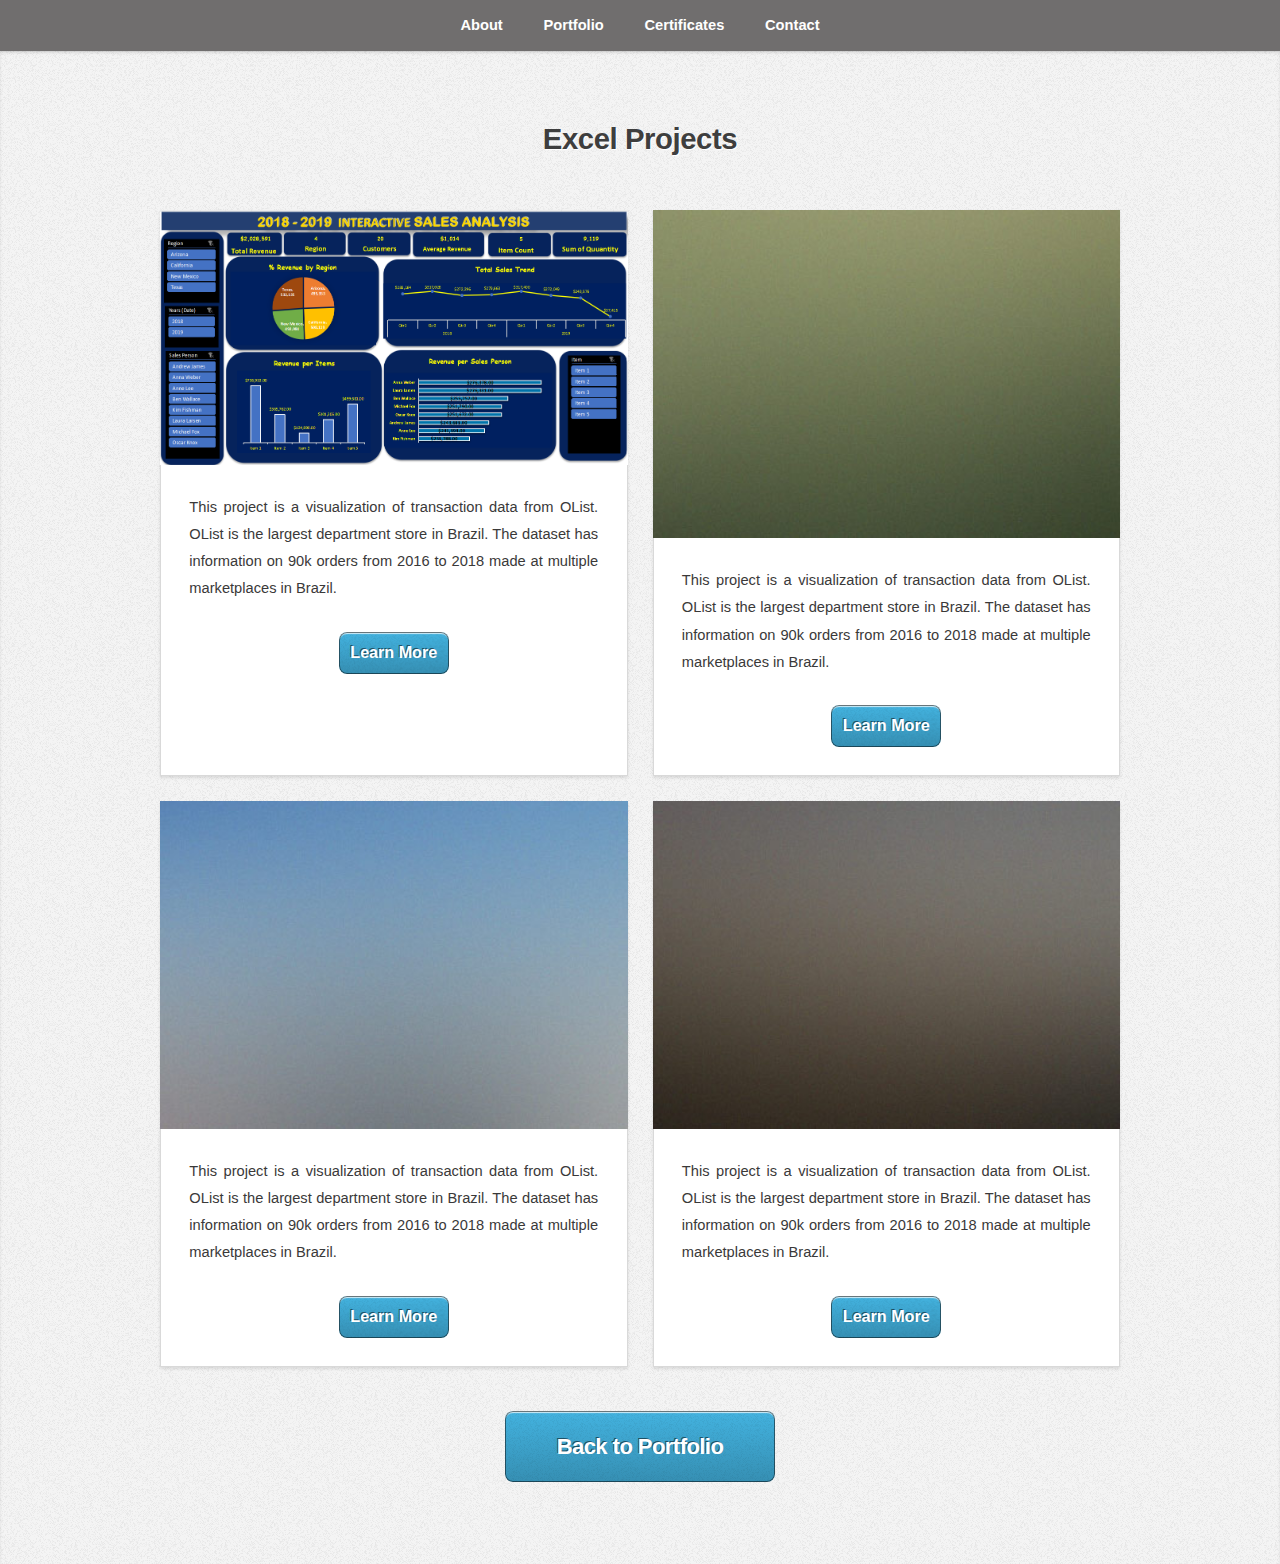
==== Excel.html @ 06ea3d86 "Add files via upload" ====
<!DOCTYPE HTML>
<!--
	Miniport by HTML5 UP
	html5up.net | @ajlkn
	Free for personal and commercial use under the CCA 3.0 license (html5up.net/license)
-->
<html>
	<head>
		<title>Miniport by HTML5 UP</title>
		<meta charset="utf-8" />
		<meta name="viewport" content="width=device-width, initial-scale=1, user-scalable=no" />
		<link rel="stylesheet" href="assets/css/main.css" />
	</head>
	<body class="is-preload">

		<!-- Nav -->
			<nav id="nav">
				<ul class="container">
					<li><a href="index.html#about">About</a></li>
					<li><a href="index.html#portfolio">Portfolio</a></li>
					<li><a href="index.html#certificates">Certificates</a></li>
					<li><a href="index.html#contact">Contact</a></li>
				</ul>
			</nav>

		<!-- Portfolio -->
			<article id="portfolio" class="wrapper style3">
				<div class="container">
					<header>
						<h2>Excel Projects</h2>
					</header>
					<div class="row">
						<div class="col-6 col-6-medium col-12-small">
							<style>
								.box.style2 {
									width: fit-content; /* Set the desired width for the box */
									height: 100%; /* Set the desired height for the box */
								}
							</style>
							<article class="box style2">
								<a href="#" class="image featured"><img src="images/Interactive Sales Analysis.png" alt="" /></a>
								<p>This project is a visualization of transaction data from OList. OList is the largest department store in Brazil. 
									The dataset has information on 90k orders from 2016 to 2018 made at multiple marketplaces in Brazil.</p>
									<style>button {padding: 0.3cm;}</style>
									<center><a href="#">
										<button id="scrollButton" class="scroll-button">Learn More</button>
									</a></center>
							</article>
						</div>
						<div class="col-6 col-6-medium col-12-small">
							<article class="box style2">
								<a href="#" class="image featured"><img src="images/pic02.jpg" alt="" /></a>
								<p>This project is a visualization of transaction data from OList. OList is the largest department store in Brazil. 
									The dataset has information on 90k orders from 2016 to 2018 made at multiple marketplaces in Brazil.</p>
								<style>button {padding: 0.3cm;}</style>
								<center><a href="#">
									<button id="scrollButton" class="scroll-button">Learn More</button>
								</a></center>	
							</article>
						</div>
						<div class="col-6 col-6-medium col-12-small">
							<article class="box style2">
								<a href="#" class="image featured"><img src="images/pic03.jpg" alt="" /></a>
								<p>This project is a visualization of transaction data from OList. OList is the largest department store in Brazil. 
									The dataset has information on 90k orders from 2016 to 2018 made at multiple marketplaces in Brazil.</p>
								<style>button {padding: 0.3cm;}</style>
								<center><a href="#">
									<button id="scrollButton" class="scroll-button">Learn More</button>
								</a></center>
							</article>
						</div>
						<div class="col-6 col-6-medium col-12-small">
							<article class="box style2">
								<a href="#" class="image featured"><img src="images/pic04.jpg" alt="" /></a>
								<p>This project is a visualization of transaction data from OList. OList is the largest department store in Brazil. 
									The dataset has information on 90k orders from 2016 to 2018 made at multiple marketplaces in Brazil.</p>
								<style>button {padding: 0.3cm;}</style>
								<center><a href="#">
									<button id="scrollButton" class="scroll-button">Learn More</button>
								</a></center>
							</article>
						</div>
					</div>
					<footer>
						<a href="index.html#portfolio" class="button large scrolly">Back to Portfolio</a>
					</footer>
				</div>
			</article>
		<!-- Scripts -->
			<script src="assets/js/jquery.min.js"></script>
			<script src="assets/js/jquery.scrolly.min.js"></script>
			<script src="assets/js/browser.min.js"></script>
			<script src="assets/js/breakpoints.min.js"></script>
			<script src="assets/js/util.js"></script>
			<script src="assets/js/main.js"></script>

	</body>
</html>
---- assets/css/main.css ----
@import url("https://fonts.googleapis.com/css?family=Open+Sans:300,300italic,600,600italic,700");
@import url("fontawesome-all.min.css");

/*
	Miniport by HTML5 UP
	html5up.net | @ajlkn
	Free for personal and commercial use under the CCA 3.0 license (html5up.net/license)
*/

html, body, div, span, applet, object,
iframe, h1, h2, h3, h4, h5, h6, p, blockquote,
pre, a, abbr, acronym, address, big, cite,
code, del, dfn, em, img, ins, kbd, q, s, samp,
small, strike, strong, sub, sup, tt, var, b,
u, i, center, dl, dt, dd, ol, ul, li, fieldset,
form, label, legend, table, caption, tbody,
tfoot, thead, tr, th, td, article, aside,
canvas, details, embed, figure, figcaption,
footer, header, hgroup, menu, nav, output, ruby,
section, summary, time, mark, audio, video {
	margin: 0;
	padding: 0;
	border: 0;
	font-size: 100%;
	font: inherit;
	vertical-align: baseline;}

article, aside, details, figcaption, figure,
footer, header, hgroup, menu, nav, section {
	display: block;}

body {
	line-height: 1;
}

ol, ul {
	list-style: none;
}

blockquote, q {
	quotes: none;
}

	blockquote:before, blockquote:after, q:before, q:after {
		content: '';
		content: none;
	}

table {
	border-collapse: collapse;
	border-spacing: 0;
}

body {
	-webkit-text-size-adjust: none;
}

mark {
	background-color: transparent;
	color: inherit;
}

input::-moz-focus-inner {
	border: 0;
	padding: 0;
}

input, select, textarea {
	-moz-appearance: none;
	-webkit-appearance: none;
	-ms-appearance: none;
	appearance: none;
}

/* Basic */

	html {
		box-sizing: border-box;
	}

	*, *:before, *:after {
		box-sizing: inherit;
	}

	body {
		padding-top: 3.5em;
	}

		body.is-preload *, body.is-preload *:before, body.is-preload *:after {
			-moz-animation: none !important;
			-webkit-animation: none !important;
			-ms-animation: none !important;
			animation: none !important;
			-moz-transition: none !important;
			-webkit-transition: none !important;
			-ms-transition: none !important;
			transition: none !important;
		}

	body, input, textarea, select {
		font-family: 'segoe', sans-serif;
		line-height: 1.85em;
		color: #3a3939;
		font-weight: 300;
		font-size: 13pt;
	}

	a {
		-moz-transition: color .2s ease-in-out;
		-webkit-transition: color .2s ease-in-out;
		-ms-transition: color .2s ease-in-out;
		transition: color .2s ease-in-out;
		color: #43B3E0;
		text-decoration: underline;
	}

		a:hover {
			color: #43bff0 !important;
		}

		a img {
			border: 0;
		}

	b, strong {
		font-weight: 600;
		color: #3e3e3e;
	}

	i, em {
		font-style: italic;
	}

	sub {
		position: relative;
		top: 0.5em;
		font-size: 0.8em;
	}

	sup {
		position: relative;
		top: -0.5em;
		font-size: 0.8em;
	}

	blockquote {
		border-left: solid 0.75em #eee;
		padding: 1em 0 1em 1.5em;
		font-style: italic;
	}

	h1, h2, h3, h4, h5, h6 {
		color: #3e3e3e;
		margin: 0 0 0.75em 0;
	}

	h1 a, h2 a, h3 a, h4 a, h5 a, h6 a {
		text-decoration: none;
		color: inherit;
	}

	h2, h3, h4, h5, h6 {
		font-weight: 700;
	}

	h1 {
		font-size: 3.25em;
		letter-spacing: -0.025em;
		font-weight: 300;
	}

		h1 strong {
			font-weight: 700;
		}

	h2 {
		font-size: 2em;
		letter-spacing: -0.015em;
	}

	h3 {
		font-size: 1.5em;
		letter-spacing: -0.015em;
	}

	em, i {
		font-style: italic;
	}

	br.clear {
		clear: both;
	}

	hr {
		border: 0;
		border-top: solid 1px #444;
		border-top-color: rgba(0, 0, 0, 0.35);
		box-shadow: 0px 1px 0px 0px rgba(255, 255, 255, 0.1);
		height: 1px;
		margin: 3em 0;
	}

	p, ul, ol, dl, table {
		margin-bottom: 2em;
	}

	header {
		margin: 0 0 3em 0;
	}

		header > p {
			font-size: 1.25em;
			margin: 0;
		}

	footer {
		margin: 3em 0 0 0;
	}

		footer > p {
			font-size: 1.25em;
		}

/* Container */

	.container {
		margin: 0 auto;
		max-width: calc(100% - 50px);
		width: 1200px;
	}

		.container.medium {
			width: 900px;
		}

		@media screen and (max-width: 1680px) {

			.container {
				width: 1200px;
			}

				.container.medium {
					width: 900px;
				}

		}

		@media screen and (max-width: 1280px) {

			.container {
				width: 960px;
			}

				.container.medium {
					width: 720px;
				}

		}

		@media screen and (max-width: 980px) {

			.container {
				width: 100%;
			}

				.container.medium {
					width: 75%;
				}

		}

		@media screen and (max-width: 736px) {

			.container {
				width: 100%;
				max-width: calc(100% - 30px);
			}

				.container.medium {
					width: 100%;
				}

		}

/* Row */

	.row {
		display: flex;
		flex-wrap: wrap;
		box-sizing: border-box;
		align-items: stretch;
	}

		.row > * {
			box-sizing: border-box;
		}

		.row.gtr-uniform > * > :last-child {
			margin-bottom: 0;
		}

		.row.aln-left {
			justify-content: flex-start;
		}

		.row.aln-center {
			justify-content: center;
		}

		.row.aln-right {
			justify-content: flex-end;
		}

		.row.aln-top {
			align-items: flex-start;
		}

		.row.aln-middle {
			align-items: center;
		}

		.row.aln-bottom {
			align-items: flex-end;
		}

		.row > .imp {
			order: -1;
		}

		.row > .col-1 {
			width: 8.33333%;
		}

		.row > .off-1 {
			margin-left: 8.33333%;
		}

		.row > .col-2 {
			width: 16.66667%;
		}

		.row > .off-2 {
			margin-left: 16.66667%;
		}

		.row > .col-3 {
			width: 25%;
		}

		.row > .off-3 {
			margin-left: 25%;
		}

		.row > .col-4 {
			width: 33.33333%;
		}

		.row > .off-4 {
			margin-left: 33.33333%;
		}

		.row > .col-5 {
			width: 41.66667%;
		}

		.row > .off-5 {
			margin-left: 41.66667%;
		}

		.row > .col-6 {
			width: 50%;
		}

		.row > .off-6 {
			margin-left: 50%;
		}

		.row > .col-7 {
			width: 58.33333%;
		}

		.row > .off-7 {
			margin-left: 58.33333%;
		}

		.row > .col-8 {
			width: 66.66667%;
		}

		.row > .off-8 {
			margin-left: 66.66667%;
		}

		.row > .col-9 {
			width: 75%;
		}

		.row > .off-9 {
			margin-left: 75%;
		}

		.row > .col-10 {
			width: 83.33333%;
		}

		.row > .off-10 {
			margin-left: 83.33333%;
		}

		.row > .col-11 {
			width: 91.66667%;
		}

		.row > .off-11 {
			margin-left: 91.66667%;
		}

		.row > .col-12 {
			width: 100%;
		}

		.row > .off-12 {
			margin-left: 100%;
		}

		.row.gtr-0 {
			margin-top: 0px;
			margin-left: 0px;
		}

			.row.gtr-0 > * {
				padding: 0px 0 0 0px;
			}

			.row.gtr-0.gtr-uniform {
				margin-top: 0px;
			}

				.row.gtr-0.gtr-uniform > * {
					padding-top: 0px;
				}

		.row.gtr-25 {
			margin-top: -6.25px;
			margin-left: -6.25px;
		}

			.row.gtr-25 > * {
				padding: 6.25px 0 0 6.25px;
			}

			.row.gtr-25.gtr-uniform {
				margin-top: -6.25px;
			}

				.row.gtr-25.gtr-uniform > * {
					padding-top: 6.25px;
				}

		.row.gtr-50 {
			margin-top: -12.5px;
			margin-left: -12.5px;
		}

			.row.gtr-50 > * {
				padding: 12.5px 0 0 12.5px;
			}

			.row.gtr-50.gtr-uniform {
				margin-top: -12.5px;
			}

				.row.gtr-50.gtr-uniform > * {
					padding-top: 12.5px;
				}

		.row {
			margin-top: -25px;
			margin-left: -25px;
		}

			.row > * {
				padding: 25px 0 0 25px;
			}

			.row.gtr-uniform {
				margin-top: -25px;
			}

				.row.gtr-uniform > * {
					padding-top: 25px;
				}

		.row.gtr-150 {
			margin-top: -37.5px;
			margin-left: -37.5px;
		}

			.row.gtr-150 > * {
				padding: 37.5px 0 0 37.5px;
			}

			.row.gtr-150.gtr-uniform {
				margin-top: -37.5px;
			}

				.row.gtr-150.gtr-uniform > * {
					padding-top: 37.5px;
				}

		.row.gtr-200 {
			margin-top: -50px;
			margin-left: -50px;
		}

			.row.gtr-200 > * {
				padding: 50px 0 0 50px;
			}

			.row.gtr-200.gtr-uniform {
				margin-top: -50px;
			}

				.row.gtr-200.gtr-uniform > * {
					padding-top: 50px;
				}

		@media screen and (max-width: 1680px) {

			.row {
				display: flex;
				flex-wrap: wrap;
				box-sizing: border-box;
				align-items: stretch;
			}

				.row > * {
					box-sizing: border-box;
				}

				.row.gtr-uniform > * > :last-child {
					margin-bottom: 0;
				}

				.row.aln-left {
					justify-content: flex-start;
				}

				.row.aln-center {
					justify-content: center;
				}

				.row.aln-right {
					justify-content: flex-end;
				}

				.row.aln-top {
					align-items: flex-start;
				}

				.row.aln-middle {
					align-items: center;
				}

				.row.aln-bottom {
					align-items: flex-end;
				}

				.row > .imp-xlarge {
					order: -1;
				}

				.row > .col-1-xlarge {
					width: 8.33333%;
				}

				.row > .off-1-xlarge {
					margin-left: 8.33333%;
				}

				.row > .col-2-xlarge {
					width: 16.66667%;
				}

				.row > .off-2-xlarge {
					margin-left: 16.66667%;
				}

				.row > .col-3-xlarge {
					width: 25%;
				}

				.row > .off-3-xlarge {
					margin-left: 25%;
				}

				.row > .col-4-xlarge {
					width: 33.33333%;
				}

				.row > .off-4-xlarge {
					margin-left: 33.33333%;
				}

				.row > .col-5-xlarge {
					width: 41.66667%;
				}

				.row > .off-5-xlarge {
					margin-left: 41.66667%;
				}

				.row > .col-6-xlarge {
					width: 50%;
				}

				.row > .off-6-xlarge {
					margin-left: 50%;
				}

				.row > .col-7-xlarge {
					width: 58.33333%;
				}

				.row > .off-7-xlarge {
					margin-left: 58.33333%;
				}

				.row > .col-8-xlarge {
					width: 66.66667%;
				}

				.row > .off-8-xlarge {
					margin-left: 66.66667%;
				}

				.row > .col-9-xlarge {
					width: 75%;
				}

				.row > .off-9-xlarge {
					margin-left: 75%;
				}

				.row > .col-10-xlarge {
					width: 83.33333%;
				}

				.row > .off-10-xlarge {
					margin-left: 83.33333%;
				}

				.row > .col-11-xlarge {
					width: 91.66667%;
				}

				.row > .off-11-xlarge {
					margin-left: 91.66667%;
				}

				.row > .col-12-xlarge {
					width: 100%;
				}

				.row > .off-12-xlarge {
					margin-left: 100%;
				}

				.row.gtr-0 {
					margin-top: 0px;
					margin-left: 0px;
				}

					.row.gtr-0 > * {
						padding: 0px 0 0 0px;
					}

					.row.gtr-0.gtr-uniform {
						margin-top: 0px;
					}

						.row.gtr-0.gtr-uniform > * {
							padding-top: 0px;
						}

				.row.gtr-25 {
					margin-top: -6.25px;
					margin-left: -6.25px;
				}

					.row.gtr-25 > * {
						padding: 6.25px 0 0 6.25px;
					}

					.row.gtr-25.gtr-uniform {
						margin-top: -6.25px;
					}

						.row.gtr-25.gtr-uniform > * {
							padding-top: 6.25px;
						}

				.row.gtr-50 {
					margin-top: -12.5px;
					margin-left: -12.5px;
				}

					.row.gtr-50 > * {
						padding: 12.5px 0 0 12.5px;
					}

					.row.gtr-50.gtr-uniform {
						margin-top: -12.5px;
					}

						.row.gtr-50.gtr-uniform > * {
							padding-top: 12.5px;
						}

				.row {
					margin-top: -25px;
					margin-left: -25px;
				}

					.row > * {
						padding: 25px 0 0 25px;
					}

					.row.gtr-uniform {
						margin-top: -25px;
					}

						.row.gtr-uniform > * {
							padding-top: 25px;
						}

				.row.gtr-150 {
					margin-top: -37.5px;
					margin-left: -37.5px;
				}

					.row.gtr-150 > * {
						padding: 37.5px 0 0 37.5px;
					}

					.row.gtr-150.gtr-uniform {
						margin-top: -37.5px;
					}

						.row.gtr-150.gtr-uniform > * {
							padding-top: 37.5px;
						}

				.row.gtr-200 {
					margin-top: -50px;
					margin-left: -50px;
				}

					.row.gtr-200 > * {
						padding: 50px 0 0 50px;
					}

					.row.gtr-200.gtr-uniform {
						margin-top: -50px;
					}

						.row.gtr-200.gtr-uniform > * {
							padding-top: 50px;
						}

		}

		@media screen and (max-width: 1280px) {

			.row {
				display: flex;
				flex-wrap: wrap;
				box-sizing: border-box;
				align-items: stretch;
			}

				.row > * {
					box-sizing: border-box;
				}

				.row.gtr-uniform > * > :last-child {
					margin-bottom: 0;
				}

				.row.aln-left {
					justify-content: flex-start;
				}

				.row.aln-center {
					justify-content: center;
				}

				.row.aln-right {
					justify-content: flex-end;
				}

				.row.aln-top {
					align-items: flex-start;
				}

				.row.aln-middle {
					align-items: center;
				}

				.row.aln-bottom {
					align-items: flex-end;
				}

				.row > .imp-large {
					order: -1;
				}

				.row > .col-1-large {
					width: 8.33333%;
				}

				.row > .off-1-large {
					margin-left: 8.33333%;
				}

				.row > .col-2-large {
					width: 16.66667%;
				}

				.row > .off-2-large {
					margin-left: 16.66667%;
				}

				.row > .col-3-large {
					width: 25%;
				}

				.row > .off-3-large {
					margin-left: 25%;
				}

				.row > .col-4-large {
					width: 33.33333%;
				}

				.row > .off-4-large {
					margin-left: 33.33333%;
				}

				.row > .col-5-large {
					width: 41.66667%;
				}

				.row > .off-5-large {
					margin-left: 41.66667%;
				}

				.row > .col-6-large {
					width: 50%;
				}

				.row > .off-6-large {
					margin-left: 50%;
				}

				.row > .col-7-large {
					width: 58.33333%;
				}

				.row > .off-7-large {
					margin-left: 58.33333%;
				}

				.row > .col-8-large {
					width: 66.66667%;
				}

				.row > .off-8-large {
					margin-left: 66.66667%;
				}

				.row > .col-9-large {
					width: 75%;
				}

				.row > .off-9-large {
					margin-left: 75%;
				}

				.row > .col-10-large {
					width: 83.33333%;
				}

				.row > .off-10-large {
					margin-left: 83.33333%;
				}

				.row > .col-11-large {
					width: 91.66667%;
				}

				.row > .off-11-large {
					margin-left: 91.66667%;
				}

				.row > .col-12-large {
					width: 100%;
				}

				.row > .off-12-large {
					margin-left: 100%;
				}

				.row.gtr-0 {
					margin-top: 0px;
					margin-left: 0px;
				}

					.row.gtr-0 > * {
						padding: 0px 0 0 0px;
					}

					.row.gtr-0.gtr-uniform {
						margin-top: 0px;
					}

						.row.gtr-0.gtr-uniform > * {
							padding-top: 0px;
						}

				.row.gtr-25 {
					margin-top: -6.25px;
					margin-left: -6.25px;
				}

					.row.gtr-25 > * {
						padding: 6.25px 0 0 6.25px;
					}

					.row.gtr-25.gtr-uniform {
						margin-top: -6.25px;
					}

						.row.gtr-25.gtr-uniform > * {
							padding-top: 6.25px;
						}

				.row.gtr-50 {
					margin-top: -12.5px;
					margin-left: -12.5px;
				}

					.row.gtr-50 > * {
						padding: 12.5px 0 0 12.5px;
					}

					.row.gtr-50.gtr-uniform {
						margin-top: -12.5px;
					}

						.row.gtr-50.gtr-uniform > * {
							padding-top: 12.5px;
						}

				.row {
					margin-top: -25px;
					margin-left: -25px;
				}

					.row > * {
						padding: 25px 0 0 25px;
					}

					.row.gtr-uniform {
						margin-top: -25px;
					}

						.row.gtr-uniform > * {
							padding-top: 25px;
						}

				.row.gtr-150 {
					margin-top: -37.5px;
					margin-left: -37.5px;
				}

					.row.gtr-150 > * {
						padding: 37.5px 0 0 37.5px;
					}

					.row.gtr-150.gtr-uniform {
						margin-top: -37.5px;
					}

						.row.gtr-150.gtr-uniform > * {
							padding-top: 37.5px;
						}

				.row.gtr-200 {
					margin-top: -50px;
					margin-left: -50px;
				}

					.row.gtr-200 > * {
						padding: 50px 0 0 50px;
					}

					.row.gtr-200.gtr-uniform {
						margin-top: -50px;
					}

						.row.gtr-200.gtr-uniform > * {
							padding-top: 50px;
						}

		}

		@media screen and (max-width: 980px) {

			.row {
				display: flex;
				flex-wrap: wrap;
				box-sizing: border-box;
				align-items: stretch;
			}

				.row > * {
					box-sizing: border-box;
				}

				.row.gtr-uniform > * > :last-child {
					margin-bottom: 0;
				}

				.row.aln-left {
					justify-content: flex-start;
				}

				.row.aln-center {
					justify-content: center;
				}

				.row.aln-right {
					justify-content: flex-end;
				}

				.row.aln-top {
					align-items: flex-start;
				}

				.row.aln-middle {
					align-items: center;
				}

				.row.aln-bottom {
					align-items: flex-end;
				}

				.row > .imp-medium {
					order: -1;
				}

				.row > .col-1-medium {
					width: 8.33333%;
				}

				.row > .off-1-medium {
					margin-left: 8.33333%;
				}

				.row > .col-2-medium {
					width: 16.66667%;
				}

				.row > .off-2-medium {
					margin-left: 16.66667%;
				}

				.row > .col-3-medium {
					width: 25%;
				}

				.row > .off-3-medium {
					margin-left: 25%;
				}

				.row > .col-4-medium {
					width: 33.33333%;
				}

				.row > .off-4-medium {
					margin-left: 33.33333%;
				}

				.row > .col-5-medium {
					width: 41.66667%;
				}

				.row > .off-5-medium {
					margin-left: 41.66667%;
				}

				.row > .col-6-medium {
					width: 50%;
				}

				.row > .off-6-medium {
					margin-left: 50%;
				}

				.row > .col-7-medium {
					width: 58.33333%;
				}

				.row > .off-7-medium {
					margin-left: 58.33333%;
				}

				.row > .col-8-medium {
					width: 66.66667%;
				}

				.row > .off-8-medium {
					margin-left: 66.66667%;
				}

				.row > .col-9-medium {
					width: 75%;
				}

				.row > .off-9-medium {
					margin-left: 75%;
				}

				.row > .col-10-medium {
					width: 83.33333%;
				}

				.row > .off-10-medium {
					margin-left: 83.33333%;
				}

				.row > .col-11-medium {
					width: 91.66667%;
				}

				.row > .off-11-medium {
					margin-left: 91.66667%;
				}

				.row > .col-12-medium {
					width: 100%;
				}

				.row > .off-12-medium {
					margin-left: 100%;
				}

				.row.gtr-0 {
					margin-top: 0px;
					margin-left: 0px;
				}

					.row.gtr-0 > * {
						padding: 0px 0 0 0px;
					}

					.row.gtr-0.gtr-uniform {
						margin-top: 0px;
					}

						.row.gtr-0.gtr-uniform > * {
							padding-top: 0px;
						}

				.row.gtr-25 {
					margin-top: -6.25px;
					margin-left: -6.25px;
				}

					.row.gtr-25 > * {
						padding: 6.25px 0 0 6.25px;
					}

					.row.gtr-25.gtr-uniform {
						margin-top: -6.25px;
					}

						.row.gtr-25.gtr-uniform > * {
							padding-top: 6.25px;
						}

				.row.gtr-50 {
					margin-top: -12.5px;
					margin-left: -12.5px;
				}

					.row.gtr-50 > * {
						padding: 12.5px 0 0 12.5px;
					}

					.row.gtr-50.gtr-uniform {
						margin-top: -12.5px;
					}

						.row.gtr-50.gtr-uniform > * {
							padding-top: 12.5px;
						}

				.row {
					margin-top: -25px;
					margin-left: -25px;
				}

					.row > * {
						padding: 25px 0 0 25px;
					}

					.row.gtr-uniform {
						margin-top: -25px;
					}

						.row.gtr-uniform > * {
							padding-top: 25px;
						}

				.row.gtr-150 {
					margin-top: -37.5px;
					margin-left: -37.5px;
				}

					.row.gtr-150 > * {
						padding: 37.5px 0 0 37.5px;
					}

					.row.gtr-150.gtr-uniform {
						margin-top: -37.5px;
					}

						.row.gtr-150.gtr-uniform > * {
							padding-top: 37.5px;
						}

				.row.gtr-200 {
					margin-top: -50px;
					margin-left: -50px;
				}

					.row.gtr-200 > * {
						padding: 50px 0 0 50px;
					}

					.row.gtr-200.gtr-uniform {
						margin-top: -50px;
					}

						.row.gtr-200.gtr-uniform > * {
							padding-top: 50px;
						}

		}

		@media screen and (max-width: 736px) {

			.row {
				display: flex;
				flex-wrap: wrap;
				box-sizing: border-box;
				align-items: stretch;
			}

				.row > * {
					box-sizing: border-box;
				}

				.row.gtr-uniform > * > :last-child {
					margin-bottom: 0;
				}

				.row.aln-left {
					justify-content: flex-start;
				}

				.row.aln-center {
					justify-content: center;
				}

				.row.aln-right {
					justify-content: flex-end;
				}

				.row.aln-top {
					align-items: flex-start;
				}

				.row.aln-middle {
					align-items: center;
				}

				.row.aln-bottom {
					align-items: flex-end;
				}

				.row > .imp-small {
					order: -1;
				}

				.row > .col-1-small {
					width: 8.33333%;
				}

				.row > .off-1-small {
					margin-left: 8.33333%;
				}

				.row > .col-2-small {
					width: 16.66667%;
				}

				.row > .off-2-small {
					margin-left: 16.66667%;
				}

				.row > .col-3-small {
					width: 25%;
				}

				.row > .off-3-small {
					margin-left: 25%;
				}

				.row > .col-4-small {
					width: 33.33333%;
				}

				.row > .off-4-small {
					margin-left: 33.33333%;
				}

				.row > .col-5-small {
					width: 41.66667%;
				}

				.row > .off-5-small {
					margin-left: 41.66667%;
				}

				.row > .col-6-small {
					width: 50%;
				}

				.row > .off-6-small {
					margin-left: 50%;
				}

				.row > .col-7-small {
					width: 58.33333%;
				}

				.row > .off-7-small {
					margin-left: 58.33333%;
				}

				.row > .col-8-small {
					width: 66.66667%;
				}

				.row > .off-8-small {
					margin-left: 66.66667%;
				}

				.row > .col-9-small {
					width: 75%;
				}

				.row > .off-9-small {
					margin-left: 75%;
				}

				.row > .col-10-small {
					width: 83.33333%;
				}

				.row > .off-10-small {
					margin-left: 83.33333%;
				}

				.row > .col-11-small {
					width: 91.66667%;
				}

				.row > .off-11-small {
					margin-left: 91.66667%;
				}

				.row > .col-12-small {
					width: 100%;
				}

				.row > .off-12-small {
					margin-left: 100%;
				}

				.row.gtr-0 {
					margin-top: 0px;
					margin-left: 0px;
				}

					.row.gtr-0 > * {
						padding: 0px 0 0 0px;
					}

					.row.gtr-0.gtr-uniform {
						margin-top: 0px;
					}

						.row.gtr-0.gtr-uniform > * {
							padding-top: 0px;
						}

				.row.gtr-25 {
					margin-top: -3.75px;
					margin-left: -3.75px;
				}

					.row.gtr-25 > * {
						padding: 3.75px 0 0 3.75px;
					}

					.row.gtr-25.gtr-uniform {
						margin-top: -3.75px;
					}

						.row.gtr-25.gtr-uniform > * {
							padding-top: 3.75px;
						}

				.row.gtr-50 {
					margin-top: -7.5px;
					margin-left: -7.5px;
				}

					.row.gtr-50 > * {
						padding: 7.5px 0 0 7.5px;
					}

					.row.gtr-50.gtr-uniform {
						margin-top: -7.5px;
					}

						.row.gtr-50.gtr-uniform > * {
							padding-top: 7.5px;
						}

				.row {
					margin-top: -15px;
					margin-left: -15px;
				}

					.row > * {
						padding: 15px 0 0 15px;
					}

					.row.gtr-uniform {
						margin-top: -15px;
					}

						.row.gtr-uniform > * {
							padding-top: 15px;
						}

				.row.gtr-150 {
					margin-top: -22.5px;
					margin-left: -22.5px;
				}

					.row.gtr-150 > * {
						padding: 22.5px 0 0 22.5px;
					}

					.row.gtr-150.gtr-uniform {
						margin-top: -22.5px;
					}

						.row.gtr-150.gtr-uniform > * {
							padding-top: 22.5px;
						}

				.row.gtr-200 {
					margin-top: -30px;
					margin-left: -30px;
				}

					.row.gtr-200 > * {
						padding: 30px 0 0 30px;
					}

					.row.gtr-200.gtr-uniform {
						margin-top: -30px;
					}

						.row.gtr-200.gtr-uniform > * {
							padding-top: 30px;
						}

		}

/* Form */

	form label {
		color: #3e3e3e;
		font-weight: 700;
		display: block;
		margin: 0 0 0.5em 0;
	}

	form input[type=text],
	form input[type=email],
	form input[type=password],
	form select,
	form textarea {
		-moz-transition: background .2s ease-in-out, box-shadow .2s ease-in-out;
		-webkit-transition: background .2s ease-in-out, box-shadow .2s ease-in-out;
		-ms-transition: background .2s ease-in-out, box-shadow .2s ease-in-out;
		transition: background .2s ease-in-out, box-shadow .2s ease-in-out;
		display: block;
		border: 0;
		padding: 0.75em;
		font-size: 1em;
		border-radius: 8px;
		border: solid 1px #ddd;
		background: #fff;
		color: #ffffff;
		box-shadow: inset 0px 2px 3px 1px rgba(0, 0, 0, 0.05), 0px 1px 0px 0px rgba(255, 255, 255, 0.025);
		width: 100%;
	}

		form input[type=text]:focus,
		form input[type=email]:focus,
		form input[type=password]:focus,
		form select:focus,
		form textarea:focus {
			background: #fafafa;
			box-shadow: inset 0px 2px 5px 0px rgba(0, 0, 0, 0.05), 0px 1px 0px 0px rgba(255, 255, 255, 0.025), inset 0px 0px 2px 1px #43bff0;
		}

	form textarea {
		height: 15em;
	}

	form .actions:last-child {
		margin-bottom: 0;
	}

	form ::-webkit-input-placeholder {
		color: #333 !important;
	}

	form :-moz-placeholder {
		color: #555 !important;
	}

	form ::-moz-placeholder {
		color: #555 !important;
	}

	form :-ms-input-placeholder {
		color: #555 !important;
	}

	form ::-moz-focus-inner {
		border: 0;
	}

/* Tables */

	table {
		width: 100%;
	}

		table.default {
			width: 100%;
		}

			table.default tr {
				border-top: solid 1px #eee;
			}

				table.default tr:first-child {
					border-top: 0;
				}

			table.default td {
				padding: 0.5em 1em 0.5em 1em;
			}

			table.default th {
				text-align: left;
				padding: 0.5em 1em 0.5em 1em;
				font-weight: 600;
				margin: 0 0 1em 0;
			}

			table.default thead {
				background: #4f4f4f;
				color: #fff;
			}

/* Section/Article */

	section, article {
		margin-bottom: 3em;
	}

	section > :last-child,
	article > :last-child,
	section:last-child,
	article:last-child {
		margin-bottom: 0;
	}

/* Image */

	.image {
		display: inline-block;
		position: relative;
	}

		.image img {
			display: block;
			width: 100%;
		}

		.image.fit {
			display: block;
			width: 100%;
		}

		.image.featured {
			display: block;
			width: 100%;
			margin: 0 0 2em 0;
		}

		.image.left {
			float: left;
			margin: 0 2em 2em 0;
		}

		.image.centered {
			display: block;
			margin: 0 0 2em 0;
		}

			.image.centered img {
				margin: 0 auto;
				width: auto;
			}

/* Button */

	input[type="button"],
	input[type="submit"],
	input[type="reset"],
	button,
	.button {
		background-image: url("images/bg.png"), -moz-linear-gradient(top, rgba(0, 0, 0, 0), rgba(0, 0, 0, 0.2));
		background-image: url("images/bg.png"), -webkit-linear-gradient(top, rgba(0, 0, 0, 0), rgba(0, 0, 0, 0.2));
		background-image: url("images/bg.png"), -ms-linear-gradient(top, rgba(0, 0, 0, 0), rgba(0, 0, 0, 0.2));
		background-image: url("images/bg.png"), linear-gradient(top, rgba(0, 0, 0, 0), rgba(0, 0, 0, 0.2));
		-moz-transition: background-color .2s ease-in-out;
		-webkit-transition: background-color .2s ease-in-out;
		-ms-transition: background-color .2s ease-in-out;
		transition: background-color .2s ease-in-out;
		position: relative;
		display: inline-block;
		color: #fff !important;
		text-decoration: none;
		font-weight: 700;
		border: 0;
		outline: 0;
		cursor: pointer;
		border-radius: 8px;
		text-shadow: -1px -1px 0.5px rgba(0, 0, 0, 0.5);
		overflow: hidden;
		box-shadow: inset 0px 0px 0px 1px rgba(0, 0, 0, 0.5), inset 0px 2px 1px 0px rgba(255, 255, 255, 0.75);
		background-color: #43B3E0;
		padding: 1em 2.35em 1em 2.35em;
		font-size: 1.1em;
		max-width: 24em;
	}

		input[type="button"]:hover,
		input[type="submit"]:hover,
		input[type="reset"]:hover,
		button:hover,
		.button:hover {
			background-color: #43bff0;
			color: #fff !important;
		}

		input[type="button"]:active,
		input[type="submit"]:active,
		input[type="reset"]:active,
		button:active,
		.button:active {
			background-color: #3BA8D3;
			top: 1px;
		}

		input[type="button"].large,
		input[type="submit"].large,
		input[type="reset"].large,
		button.large,
		.button.large {
			font-size: 1.5em;
			letter-spacing: -0.025em;
		}

		input[type="button"].alt,
		input[type="submit"].alt,
		input[type="reset"].alt,
		button.alt,
		.button.alt {
			background-color: #706e6e;
			box-shadow: inset 0px 0px 0px 1px #242424, inset 0px 2px 1px 0px rgba(255, 255, 255, 0.2);
		}

			input[type="button"].alt:hover,
			input[type="submit"].alt:hover,
			input[type="reset"].alt:hover,
			button.alt:hover,
			.button.alt:hover {
				background-color: #4f4f4f;
				color: #fff !important;
			}

			input[type="button"].alt:active,
			input[type="submit"].alt:active,
			input[type="reset"].alt:active,
			button.alt:active,
			.button.alt:active {
				background-color: #3f3f3f;
			}

/* List */

	ul {
		list-style: disc;
		padding-left: 1em;
	}

		ul li {
			padding-left: 0.5em;
		}

	ol {
		list-style: decimal;
		padding-left: 1.25em;
	}

		ol li {
			padding-left: 0.25em;
		}

/* Social */

	ul.social {
		cursor: default;
		margin: 0;
		list-style: none;
		padding-left: 0;
	}

		ul.social li {
			position: relative;
			display: inline-block;
			margin: 0.25em;
			top: 0;
			padding-left: 0;
		}

			ul.social li a {
				-moz-transition: top .2s ease-in-out;
				-webkit-transition: top .2s ease-in-out;
				-ms-transition: top .2s ease-in-out;
				transition: top .2s ease-in-out;
				display: block;
				width: 48px;
				height: 48px;
				border-radius: 6px;
				top: 0;
				position: relative;
			}

				ul.social li a:before {
					background-image: url("images/bg.png"), -moz-linear-gradient(top, rgba(0, 0, 0, 0), rgba(0, 0, 0, 0.2));
					background-image: url("images/bg.png"), -webkit-linear-gradient(top, rgba(0, 0, 0, 0), rgba(0, 0, 0, 0.2));
					background-image: url("images/bg.png"), -ms-linear-gradient(top, rgba(0, 0, 0, 0), rgba(0, 0, 0, 0.2));
					background-image: url("images/bg.png"), linear-gradient(top, rgba(0, 0, 0, 0), rgba(0, 0, 0, 0.2));
					-moz-transition: background-color .2s ease-in-out;
					-webkit-transition: background-color .2s ease-in-out;
					-ms-transition: background-color .2s ease-in-out;
					transition: background-color .2s ease-in-out;
					background-color: #706e6e;;
					border-radius: 6px;
					box-shadow: inset 0px 0px 0px 1px #282828, inset 0px 2px 1px 0px rgba(255, 255, 255, 0.1);
					color: #2E2E2E !important;
					display: block;
					font-size: 26px;
					height: 48px;
					line-height: 48px;
					text-align: center;
					outline: 0;
					overflow: hidden;
					text-shadow: 1px 1px 0px rgba(255, 255, 255, 0.1);
					width: 48px;
				}

				ul.social li a.fa-twitter {
					background-color: #2DAAE4;
				}

				ul.social li a.fa-facebook-f {
					background-color: #3C5A98;
				}

				ul.social li a.fa-dribbble {
					background-color: #C4376B;
				}

				ul.social li a.fa-linkedin-in {
					background-color: #006599;
				}

				ul.social li a.fa-tumblr {
					background-color: #51718A;
				}

				ul.social li a.fa-google-plus {
					background-color: #DA2713;
				}

				ul.social li a.fa-github {
					background-color: #FAFAFA;
				}

				ul.social li a.fa-rss {
					background-color: #F2600B;
				}

				ul.social li a.fa-instagram {
					background-color: #E0D7C8;
				}

				ul.social li a.fa-foursquare {
					background-color: #39A3D4;
				}

				ul.social li a.fa-skype {
					background-color: #10BEF1;
				}

				ul.social li a.fa-soundcloud {
					background-color: #FE5419;
				}

				ul.social li a.fa-youtube {
					background-color: #BF2E25;
				}

				ul.social li a.fa-blogger {
					background-color: #FF6501;
				}

				ul.social li a.fa-flickr {
					background-color: #0062DB;
				}

				ul.social li a.fa-vimeo {
					background-color: #4C8AB0;
				}

				ul.social li a:hover {
					top: -5px;
				}

					ul.social li a:hover:before {
						background-color: transparent;
					}

/* Actions */

	ul.actions {
		list-style: none;
		padding-left: 0;
	}

		ul.actions li {
			display: inline-block;
			margin: 0 0 0 1em;
			padding-left: 0;
		}

			ul.actions li:first-child {
				margin-left: 0;
			}

/* Box */

	.box {
		background: #fff;
		box-shadow: inset 0px 0px 0px 1px rgba(0, 0, 0, 0.15), 0px 2px 3px 0px rgba(0, 0, 0, 0.1);
		text-align: justify;
		padding: 2em;
	}

		.box.style1 {
			padding: 3em 2em 3.5em 2em;
		}

			.box.style1 h3 {
				margin-bottom: 0.5em;
			}

		.box.style2 h3 {
			margin-bottom: 0.25em;
		}

		.box.style2 .image {
			position: relative;
			left: 2em;
			top: 2em;
			margin: -4em 0 4em -4em;
			width: auto;
		}

/* Icons */

	.icon {
		text-decoration: none;
		text-decoration: none;
	}

		.icon:before {
			-moz-osx-font-smoothing: grayscale;
			-webkit-font-smoothing: antialiased;
			display: inline-block;
			font-style: normal;
			font-variant: normal;
			text-rendering: auto;
			line-height: 1;
			text-transform: none !important;
			font-family: 'Font Awesome 5 Free';
			font-weight: 400;
		}

		.icon:before {
			font-size: 1.25em;
		}

		.icon > .label {
			display: none;
		}

		.icon.solid:before {
			font-weight: 900;
		}

		.icon.brands:before {
			font-family: 'Font Awesome 5 Brands';
		}

		.icon.featured {
			color: #EA8A95;
			display: block;
			margin: 0 0 1.5em 0;
			cursor: default;
		}

			.icon.featured:before {
				font-size: 6em;
			}

/* Wrappers */

	.wrapper {
		background-image: url("images/bg.png");
		box-shadow: inset 0px 1px 0px 0px rgba(0, 0, 0, 0.05), inset 0px 2px 3px 0px rgba(0, 0, 0, 0.1);
		padding: 8em 0 8em 0;
		text-align: center;
	}

		.wrapper.style1 {
			background-image: none;
			background-color: #fff;
		}

		.wrapper.style2 {
			background-color: #fafafa;
			text-shadow: 1px 1px 0px #fff;
		}

		.wrapper.style3 {
			background-color: #f4f4f4;
			text-shadow: 1px 1px 0px #fff;
		}

		.wrapper.style4 {
			background-color: #706e6e;
			color: #999;
			text-shadow: -1px -1px 0px #181818;
		}

			.wrapper.style4 h1, .wrapper.style4 h2, .wrapper.style4 h3, .wrapper.style4 h4, .wrapper.style4 h5, .wrapper.style4 h6 {
				color: #fff;
			}

			.wrapper.style4 form input[type=text],
			.wrapper.style4 form input[type=password],
			.wrapper.style4 form select,
			.wrapper.style4 form textarea {
				border: none;
				background: #f4f4f4;
			}

				.wrapper.style4 form input[type=text]:focus,
				.wrapper.style4 form input[type=password]:focus,
				.wrapper.style4 form select:focus,
				.wrapper.style4 form textarea:focus {
					background: #706e6e;
				}

/* Nav */

	#nav {
		background-color: #706e6e;
		text-align: center;
		position: fixed;
		left: 0;
		top: 0;
		width: 100%;
		z-index: 10000;
		cursor: default;
		height: 3.5em;
		line-height: 3.5em;
	}

		#nav ul {
			margin-bottom: 0;
			list-style: none;
			padding-left: 0;
		}

		#nav li {
			display: inline-block;
			padding-left: 0;
		}

		#nav a {
			-moz-transition: background-color .2s ease-in-out;
			-webkit-transition: background-color .2s ease-in-out;
			-ms-transition: background-color .2s ease-in-out;
			transition: background-color .2s ease-in-out;
			position: relative;
			display: block;
			color: #fff;
			text-decoration: none;
			outline: 0;
			font-weight: 600;
			border-radius: 8px;
			color: #fff;
			height: 2.5em;
			line-height: 2.5em;
			padding: 0 1.25em;
		}

			#nav a:hover {
				color: #fff !important;
				background: #43bff0;
			}

			#nav a.active {
				background: #484848;
			}

				#nav a.active:before {
					content: '';
					display: block;
					position: absolute;
					bottom: -0.6em;
					left: 50%;
					margin-left: -0.75em;
					border-left: solid 0.75em transparent;
					border-right: solid 0.75em transparent;
					border-top: solid 0.6em #282828;
				}

/* Articles */

	body > article {
		margin-bottom: 0;
	}

	#top {
		padding: 10em 0 10em 0;
		text-align: left;
	}

		#top .image {
			border-radius: 100%;
			width: 20em;
			height: 20em;
			margin: 0;
		}

			#top .image img {
				border-radius: 100%;
			}

		#top h1 {
			margin-top: 0.35em;
		}

		#top p {
			font-size: 1.5em;
			line-height: 1.75em;
		}

			#top p a {
				color: inherit;
			}

	#contact footer {
		font-size: 0.9em;
	}

/* Copyright */

	#copyright {
		color: #ffffff;
		font-size: 1em;
		line-height: 1em;
		list-style: none;
		padding-left: 0;
		margin-bottom: 0;
	}

		#copyright li {
			display: inline-block;
			border-left: solid 1px rgba(0, 0, 0, 0.5);
			box-shadow: -1px 0px 0px 0px rgba(255, 255, 255, 0.1);
			padding: 0 0 0 1em;
			margin: 0 0 0 1em;
		}

			#copyright li:first-child {
				border: 0;
				box-shadow: none;
				padding-left: 0;
				margin-left: 0;
			}

		#copyright a {
			-moz-transition: color .2s ease-in-out;
			-webkit-transition: color .2s ease-in-out;
			-ms-transition: color .2s ease-in-out;
			transition: color .2s ease-in-out;
			color: inherit;
		}

			#copyright a:hover {
				color: #777;
			}

/* Large */

	@media screen and (max-width: 1280px) {

		/* Basic */

			body {
				font-size: 11pt;
			}

			input, textarea, select {
				font-size: 11pt;
			}

			header {
				margin: 0 0 4em 0;
			}

		/* Wrappers */

			.wrapper {
				padding: 5em 0 5em 0;
				text-align: center;
			}

				.wrapper.style4 .row-special {
					margin: 2em 0 0 0;
					padding: 2em 0 2em 0;
				}

		/* Articles */

			#top {
				padding: 8em 0;
			}

				#top .image {
					width: 24em;
					height: 24em;
					margin: 0;
				}

	}

/* Medium */

	@media screen and (max-width: 980px) {

		/* Articles */

			#top {
				text-align: center;
				padding: 5em 0;
			}

				#top .image {
					margin: 0 auto 2em auto;
				}

	}

/* Small */

	@media screen and (max-width: 736px) {

		/* Basic */

			body {
				padding-top: 44px;
			}

			body, input, textarea, select {
				line-height: 1.75em;
				font-size: 10pt;
				letter-spacing: 0;
			}

			h1, h2, h3, h4, h5, h6 {
				font-size: 1.25em;
				margin: 0 0 0.4em 0;
			}

			h1 {
				font-size: 2.25em;
				line-height: 1.25em;
			}

			header {
				margin: 0 0 2em 0;
			}

				header > p {
					font-size: 1.25em;
				}

			footer {
				margin: 2.5em 0 0 0;
			}

				footer > p {
					font-size: 1.25em;
				}

			hr {
				margin: 1.5em 0 2em 0;
			}

		/* Section/Article */

			section, article {
				clear: both;
			}

		/* Button */

			input[type="button"],
			input[type="submit"],
			input[type="reset"],
			button,
			.button {
				text-align: center;
				font-size: 1.2em;
				width: 100%;
				padding: 1em 0 1em 0;
			}

				input[type="button"].large,
				input[type="submit"].large,
				input[type="reset"].large,
				button.large,
				.button.large {
					font-size: 1.2em;
					letter-spacing: 0;
				}

		/* Social */

			ul.social {
				padding: 1em 0.5em 0 0.5em;
			}

				ul.social li {
					margin: 0.5em 0.5em 0.5em 0.5em;
				}

					ul.social li a {
						top: 0 !important;
					}

						ul.social li a:before {
							background-color: transparent !important;
						}

		/* Actions */

			ul.actions {
				margin: 0;
			}

				ul.actions li {
					display: block;
					margin: 15px 0 0 0;
				}

					ul.actions li:first-child {
						margin-top: 0;
					}

		/* Box */

			.box {
				padding: 30px 20px 30px 20px;
				margin: 0 0 20px 0 !important;
			}

				.box h3 {
					margin-bottom: 0.25em;
				}

				.box .image.centered {
					margin-bottom: 1em;
				}

				.box .image.featured {
					position: relative;
					left: 20px;
					top: 20px;
					margin: -50px 0 50px -40px;
					width: auto;
				}

				.box.style1 {
					max-width: 32em;
					margin-left: auto !important;
					margin-right: auto !important;
				}

				.box.style2 {
					max-width: 32em;
					margin-left: auto !important;
					margin-right: auto !important;
				}

		/* Wrappers */

			.wrapper {
				padding: 3em 0;
				text-align: center;
			}

		/* Nav */

			#nav {
				height: 44px;
				line-height: 44px;
			}

				#nav a {
					padding: 0 0.75em;
					height: inherit;
					line-height: inherit;
					border-radius: 0;
				}

					#nav a:hover {
						background-color: transparent;
					}

		/* Articles */

			#top {
				padding: 3em 0;
			}

				#top .image {
					width: 15em;
					height: 15em;
					margin-bottom: 0;
				}

				#top p {
					font-size: 1em;
				}

			#contact footer {
				margin: 0;
			}

		/* Copyright */

			#copyright {
				font-size: 1em;
				margin: 0;
			}

				#copyright li {
					display: block;
					margin: 1em 0 0 0;
					padding: 0;
					box-shadow: none;
					border-left: 0;
				}

					#copyright li:first-child {
						margin-top: 0;
					}

	}
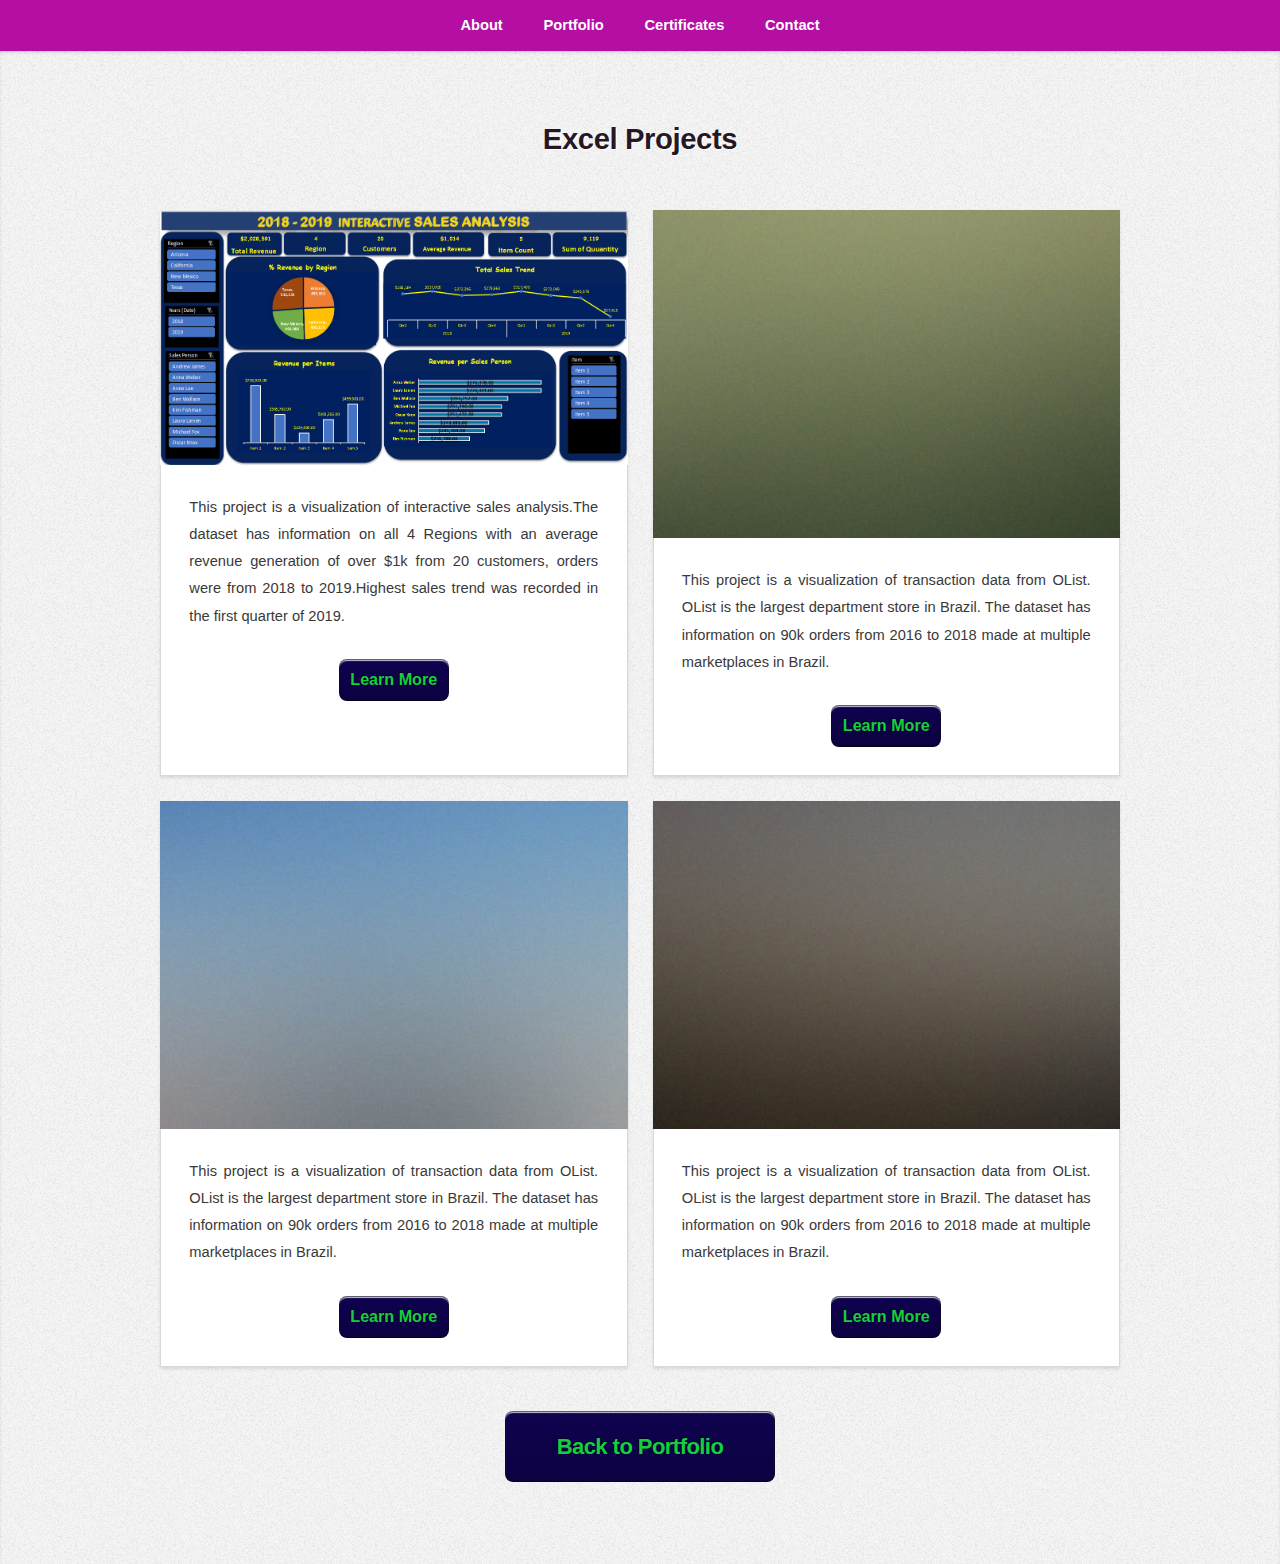
==== commit f937af98: "Add files via upload" ====
--- a/Excel.html
+++ b/Excel.html
@@ -39,8 +39,7 @@
 							</style>
 							<article class="box style2">
 								<a href="#" class="image featured"><img src="images/Interactive Sales Analysis.png" alt="" /></a>
-								<p>This project is a visualization of transaction data from OList. OList is the largest department store in Brazil. 
-									The dataset has information on 90k orders from 2016 to 2018 made at multiple marketplaces in Brazil.</p>
+								<p>This project is a visualization of interactive sales analysis.The dataset has information on all 4 Regions with an average revenue generation of over $1k from 20 customers, orders were from 2018 to 2019.Highest sales trend was recorded in the first quarter of 2019.</p>
 									<style>button {padding: 0.3cm;}</style>
 									<center><a href="#">
 										<button id="scrollButton" class="scroll-button">Learn More</button>
--- a/assets/css/main.css
+++ b/assets/css/main.css
@@ -150,7 +150,7 @@
 	}
 
 	h1, h2, h3, h4, h5, h6 {
-		color: #3e3e3e;
+		color: #0e020de7;
 		margin: 0 0 0.75em 0;
 	}
 
@@ -1530,7 +1530,7 @@
 		border-radius: 8px;
 		border: solid 1px #ddd;
 		background: #fff;
-		color: #ffffff;
+		color: #0b0202fa;
 		box-shadow: inset 0px 2px 3px 1px rgba(0, 0, 0, 0.05), 0px 1px 0px 0px rgba(255, 255, 255, 0.025);
 		width: 100%;
 	}
@@ -1553,7 +1553,7 @@
 	}
 
 	form ::-webkit-input-placeholder {
-		color: #333 !important;
+		color: #15b51d !important;
 	}
 
 	form :-moz-placeholder {
@@ -1674,7 +1674,7 @@
 		transition: background-color .2s ease-in-out;
 		position: relative;
 		display: inline-block;
-		color: #fff !important;
+		color: #14cf3c !important;
 		text-decoration: none;
 		font-weight: 700;
 		border: 0;
@@ -1684,7 +1684,7 @@
 		text-shadow: -1px -1px 0.5px rgba(0, 0, 0, 0.5);
 		overflow: hidden;
 		box-shadow: inset 0px 0px 0px 1px rgba(0, 0, 0, 0.5), inset 0px 2px 1px 0px rgba(255, 255, 255, 0.75);
-		background-color: #43B3E0;
+		background-color: #0f0251;
 		padding: 1em 2.35em 1em 2.35em;
 		font-size: 1.1em;
 		max-width: 24em;
@@ -1695,8 +1695,8 @@
 		input[type="reset"]:hover,
 		button:hover,
 		.button:hover {
-			background-color: #43bff0;
-			color: #fff !important;
+			background-color: #0f0251;
+			color: #ec0e0e !important;
 		}
 
 		input[type="button"]:active,
@@ -2028,13 +2028,13 @@
 				.wrapper.style4 form input[type=password]:focus,
 				.wrapper.style4 form select:focus,
 				.wrapper.style4 form textarea:focus {
-					background: #706e6e;
+					background: #d8d3d6;
 				}
 
 /* Nav */
 
 	#nav {
-		background-color: #706e6e;
+		background-color: #b40ea3;
 		text-align: center;
 		position: fixed;
 		left: 0;
